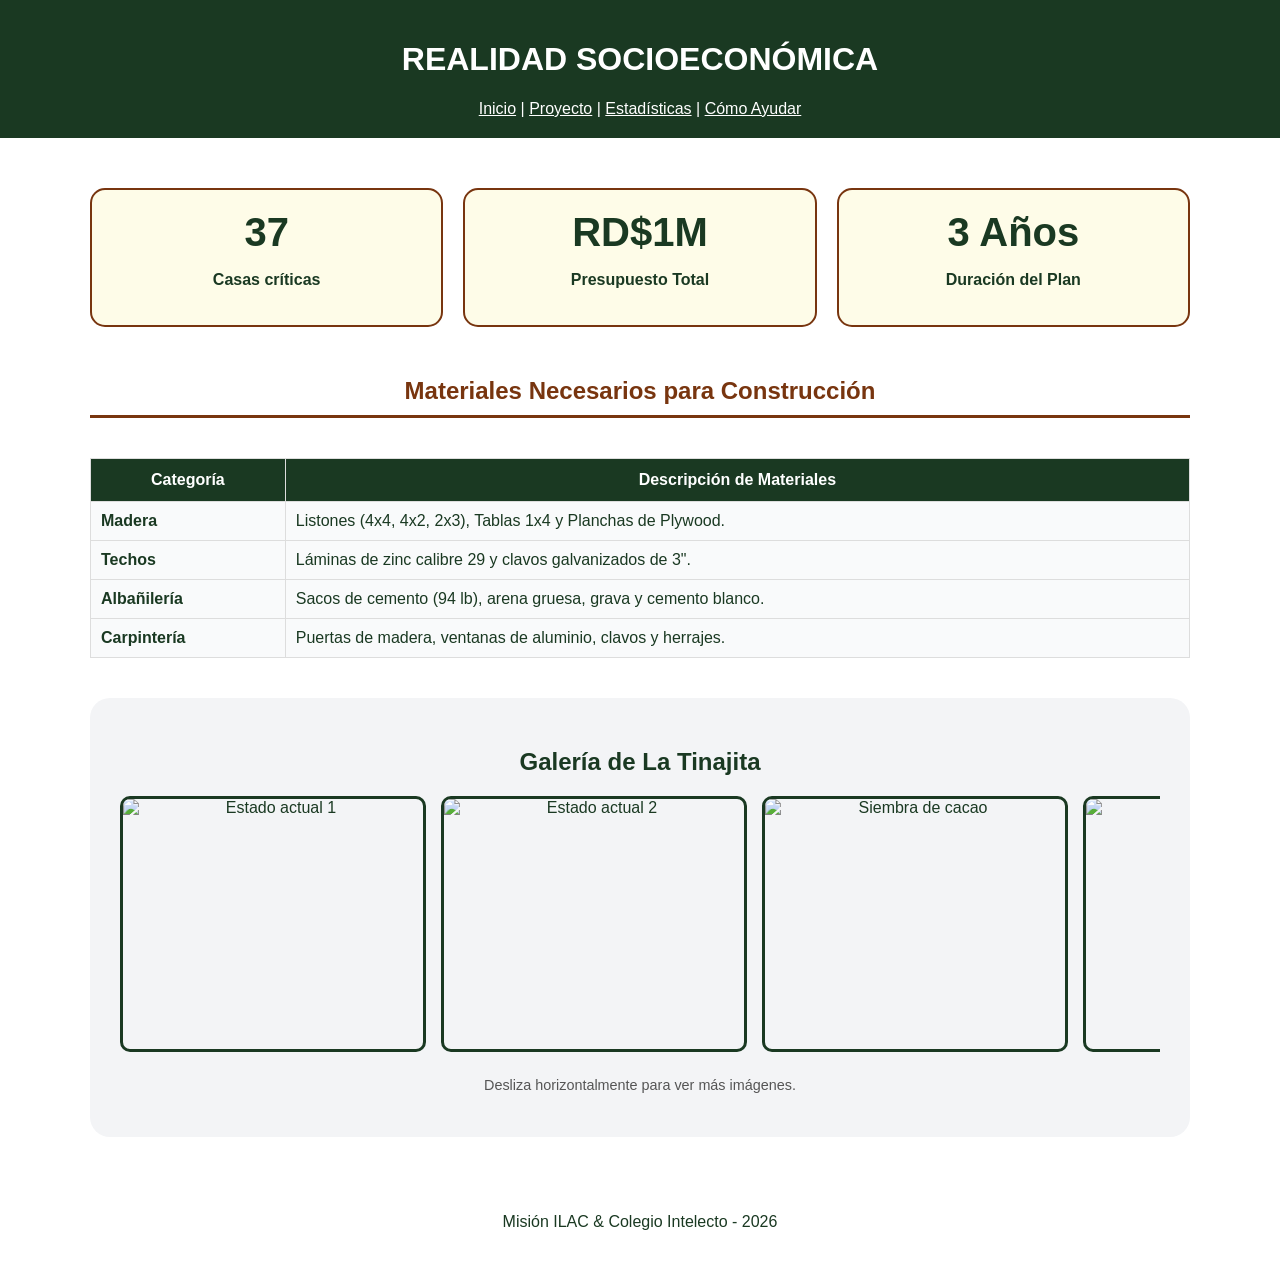
==== ayudar.html @ 4f7f6bc1 "cambio de estadisticas a ayuda" ====
<!DOCTYPE html>
<html lang="es">
<head>
    <meta charset="UTF-8">
    <title>Estadísticas - Ayudemos al Prójimo</title>
</head>
<body style="background-color: #FFFFFF; color: #1A3922; font-family: sans-serif; margin: 0;">

    <header style="background-color: #1A3922; color: white; padding: 20px; text-align: center;">
        <h1>REALIDAD SOCIOECONÓMICA</h1>
        <nav>
            <a href="index.html" style="color: white;">Inicio</a> | 
            <a href="proyecto.html" style="color: white;">Proyecto</a> | 
            <a href="estadisticas.html" style="color: white;">Estadísticas</a> | 
            <a href="ayudar.html" style="color: white;">Cómo Ayudar</a>
        </nav>
    </header>

    <main style="padding: 20px; max-width: 1100px; margin: 0 auto;">
        
        <section style="display: flex; flex-wrap: wrap; gap: 20px; margin: 30px 0; justify-content: center;">
            <div style="flex: 1; min-width: 200px; padding: 20px; border: 2px solid #78350F; border-radius: 15px; background-color: #fefce8; text-align: center;">
                <h2 style="font-size: 2.5em; margin: 0; color: #1A3922;">37</h2>
                <p style="font-weight: bold;">Casas críticas</p>
            </div>
            <div style="flex: 1; min-width: 200px; padding: 20px; border: 2px solid #78350F; border-radius: 15px; background-color: #fefce8; text-align: center;">
                <h2 style="font-size: 2.5em; margin: 0; color: #1A3922;">RD$1M</h2>
                <p style="font-weight: bold;">Presupuesto Total</p>
            </div>
            <div style="flex: 1; min-width: 200px; padding: 20px; border: 2px solid #78350F; border-radius: 15px; background-color: #fefce8; text-align: center;">
                <h2 style="font-size: 2.5em; margin: 0; color: #1A3922;">3 Años</h2>
                <p style="font-weight: bold;">Duración del Plan</p>
            </div>
        </section>

        <section style="margin-bottom: 40px;">
            <h2 style="text-align: center; color: #78350F; border-bottom: 3px solid #78350F; display: inline-block; width: 100%; padding-bottom: 10px;">Materiales Necesarios para Construcción</h2>
            
            <div style="overflow-x: auto; margin-top: 20px;">
                <table style="width: 100%; border-collapse: collapse; background-color: #f9fafb;">
                    <thead>
                        <tr style="background-color: #1A3922; color: white;">
                            <th style="padding: 12px; border: 1px solid #ddd;">Categoría</th>
                            <th style="padding: 12px; border: 1px solid #ddd;">Descripción de Materiales</th>
                        </tr>
                    </thead>
                    <tbody>
                        <tr>
                            <td style="padding: 10px; border: 1px solid #ddd; font-weight: bold;">Madera</td>
                            <td style="padding: 10px; border: 1px solid #ddd;">Listones (4x4, 4x2, 2x3), Tablas 1x4 y Planchas de Plywood.</td>
                        </tr>
                        <tr>
                            <td style="padding: 10px; border: 1px solid #ddd; font-weight: bold;">Techos</td>
                            <td style="padding: 10px; border: 1px solid #ddd;">Láminas de zinc calibre 29 y clavos galvanizados de 3".</td>
                        </tr>
                        <tr>
                            <td style="padding: 10px; border: 1px solid #ddd; font-weight: bold;">Albañilería</td>
                            <td style="padding: 10px; border: 1px solid #ddd;">Sacos de cemento (94 lb), arena gruesa, grava y cemento blanco.</td>
                        </tr>
                        <tr>
                            <td style="padding: 10px; border: 1px solid #ddd; font-weight: bold;">Carpintería</td>
                            <td style="padding: 10px; border: 1px solid #ddd;">Puertas de madera, ventanas de aluminio, clavos y herrajes.</td>
                        </tr>
                    </tbody>
                </table>
            </div>
        </section>

        <section style="text-align: center; padding: 30px; background-color: #f3f4f6; border-radius: 20px;">
            <h2 style="color: #1A3922;">Galería de La Tinajita</h2>
            <div style="display: flex; gap: 15px; overflow-x: auto; padding-bottom: 15px; scroll-behavior: smooth;">
                <img src="img/galeria1.jpg" alt="Estado actual 1" style="min-width: 300px; height: 250px; object-fit: cover; border-radius: 10px; border: 3px solid #1A3922;">
                <img src="img/galeria2.jpg" alt="Estado actual 2" style="min-width: 300px; height: 250px; object-fit: cover; border-radius: 10px; border: 3px solid #1A3922;">
                <img src="img/galeria3.jpg" alt="Siembra de cacao" style="min-width: 300px; height: 250px; object-fit: cover; border-radius: 10px; border: 3px solid #1A3922;">
                <img src="img/galeria4.jpg" alt="Comunidad" style="min-width: 300px; height: 250px; object-fit: cover; border-radius: 10px; border: 3px solid #1A3922;">
            </div>
            <p style="font-size: 0.9em; color: #555; margin-top: 10px;">Desliza horizontalmente para ver más imágenes.</p>
        </section>

    </main>

    <footer style="text-align: center; padding: 40px;">
        <p>Misión ILAC & Colegio Intelecto - 2026</p>
    </footer>

</body>
</html>
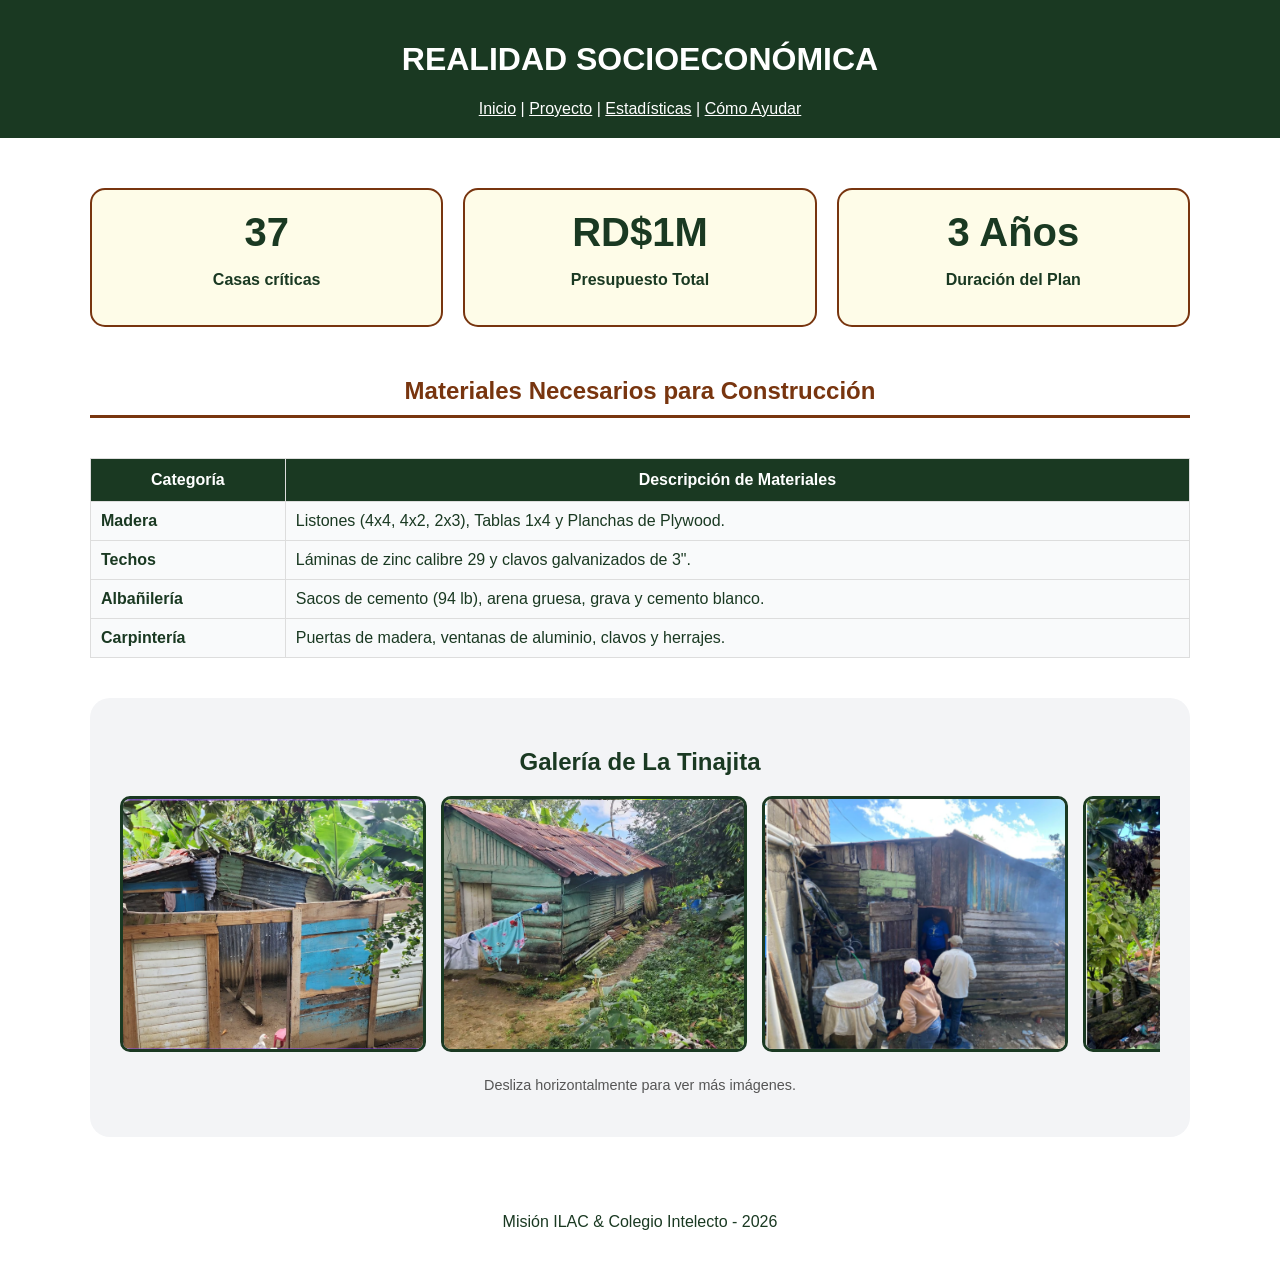
==== commit bce2f946: "fotos cambio de foto en carrusel" ====
--- a/ayudar.html
+++ b/ayudar.html
@@ -69,10 +69,10 @@
         <section style="text-align: center; padding: 30px; background-color: #f3f4f6; border-radius: 20px;">
             <h2 style="color: #1A3922;">Galería de La Tinajita</h2>
             <div style="display: flex; gap: 15px; overflow-x: auto; padding-bottom: 15px; scroll-behavior: smooth;">
-                <img src="img/galeria1.jpg" alt="Estado actual 1" style="min-width: 300px; height: 250px; object-fit: cover; border-radius: 10px; border: 3px solid #1A3922;">
-                <img src="img/galeria2.jpg" alt="Estado actual 2" style="min-width: 300px; height: 250px; object-fit: cover; border-radius: 10px; border: 3px solid #1A3922;">
-                <img src="img/galeria3.jpg" alt="Siembra de cacao" style="min-width: 300px; height: 250px; object-fit: cover; border-radius: 10px; border: 3px solid #1A3922;">
-                <img src="img/galeria4.jpg" alt="Comunidad" style="min-width: 300px; height: 250px; object-fit: cover; border-radius: 10px; border: 3px solid #1A3922;">
+                <img src="img/tinajita1.png" alt="Estado actual 1" style="min-width: 300px; height: 250px; object-fit: cover; border-radius: 10px; border: 3px solid #1A3922;">
+                <img src="img/tinajita2.png" alt="Estado actual 2" style="min-width: 300px; height: 250px; object-fit: cover; border-radius: 10px; border: 3px solid #1A3922;">
+                <img src="img/tinajita3.png" alt="Siembra de cacao" style="min-width: 300px; height: 250px; object-fit: cover; border-radius: 10px; border: 3px solid #1A3922;">
+                <img src="img/tinajita4.png" alt="Comunidad" style="min-width: 300px; height: 250px; object-fit: cover; border-radius: 10px; border: 3px solid #1A3922;">
             </div>
             <p style="font-size: 0.9em; color: #555; margin-top: 10px;">Desliza horizontalmente para ver más imágenes.</p>
         </section>
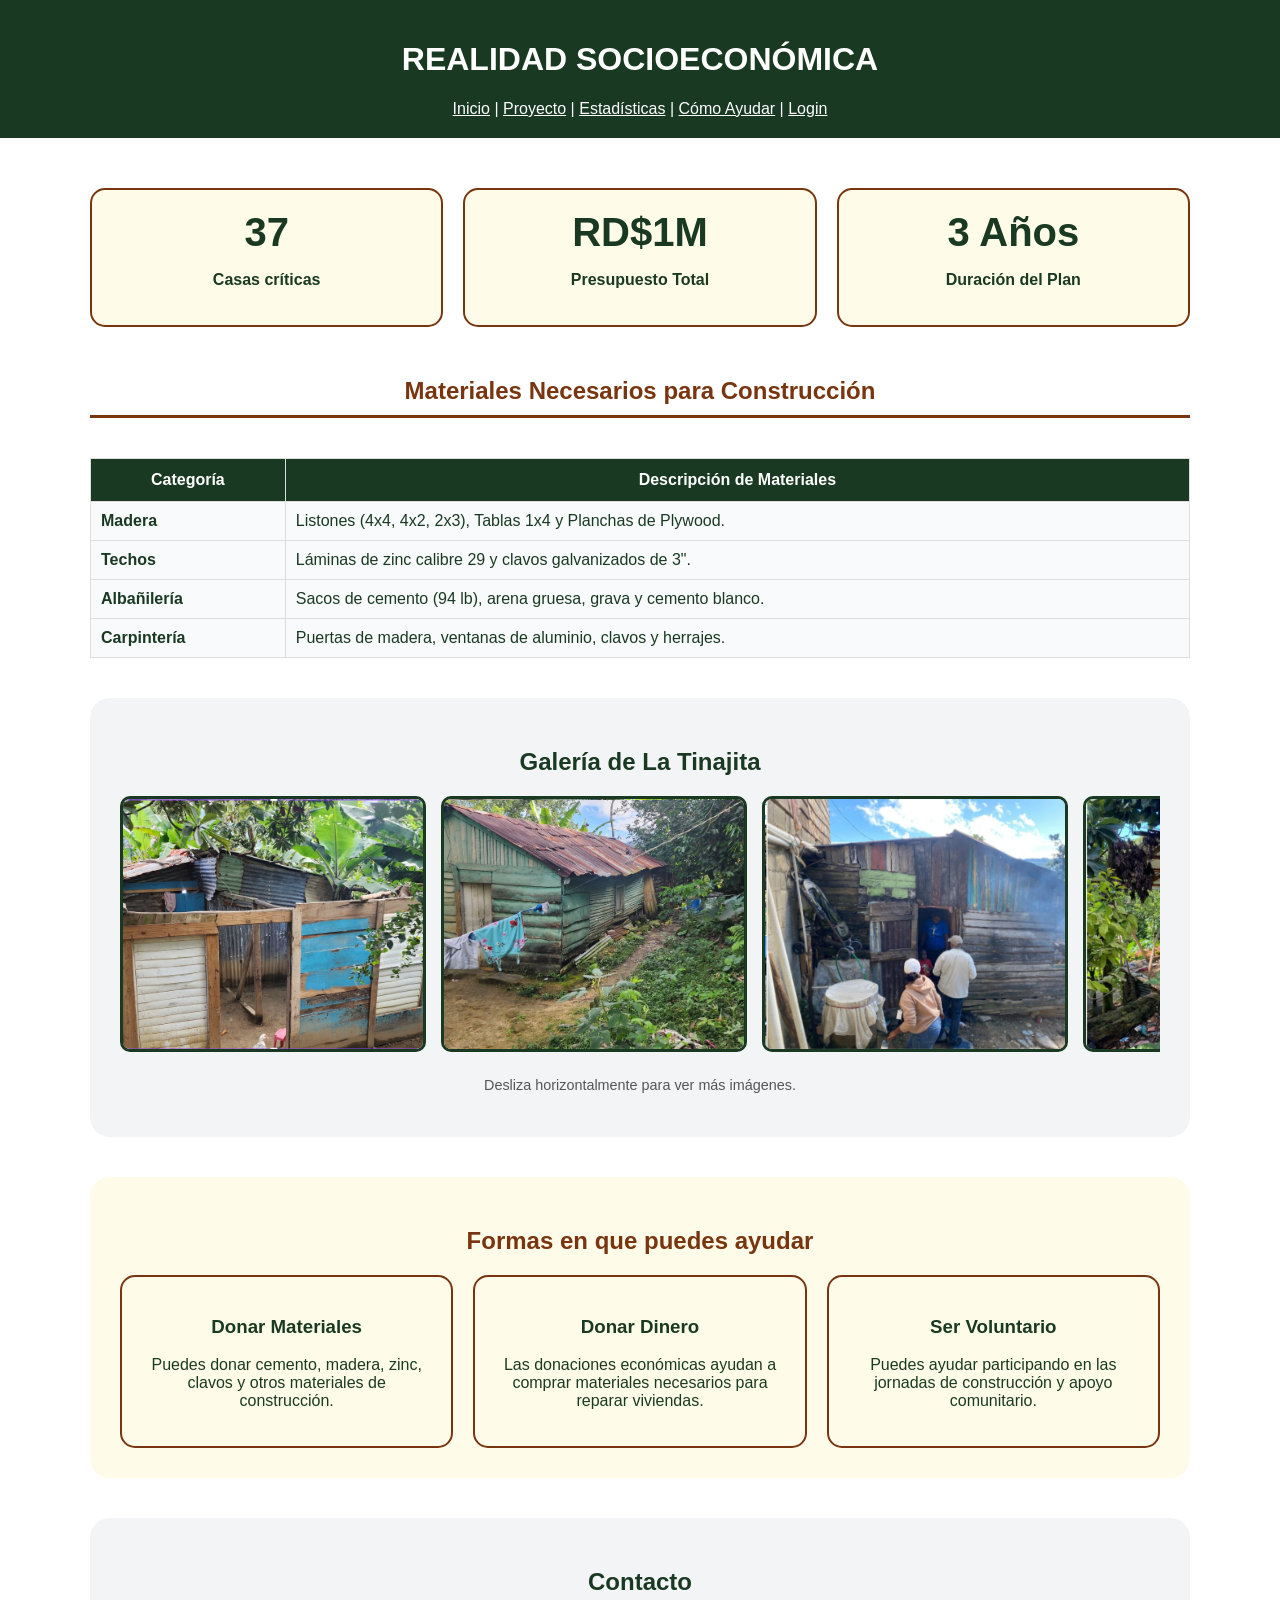
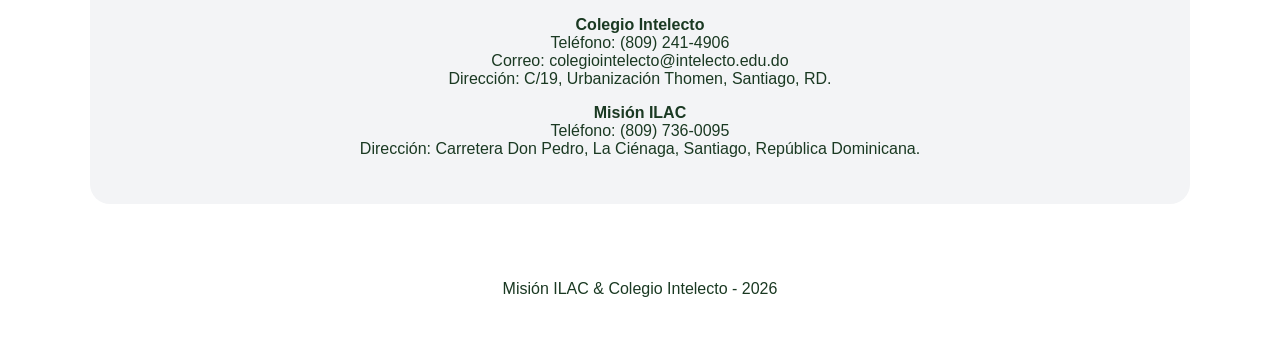
==== commit 04022a55: "login y upd de ayuda" ====
--- a/ayudar.html
+++ b/ayudar.html
@@ -1,87 +1,160 @@
 <!DOCTYPE html>
 <html lang="es">
 <head>
-    <meta charset="UTF-8">
-    <title>Estadísticas - Ayudemos al Prójimo</title>
+<meta charset="UTF-8">
+<title>Estadísticas - Ayudemos al Prójimo</title>
 </head>
+
 <body style="background-color: #FFFFFF; color: #1A3922; font-family: sans-serif; margin: 0;">
 
-    <header style="background-color: #1A3922; color: white; padding: 20px; text-align: center;">
-        <h1>REALIDAD SOCIOECONÓMICA</h1>
-        <nav>
-            <a href="index.html" style="color: white;">Inicio</a> | 
-            <a href="proyecto.html" style="color: white;">Proyecto</a> | 
-            <a href="estadisticas.html" style="color: white;">Estadísticas</a> | 
-            <a href="ayudar.html" style="color: white;">Cómo Ayudar</a>
-        </nav>
-    </header>
+<header style="background-color: #1A3922; color: white; padding: 20px; text-align: center;">
+<h1>REALIDAD SOCIOECONÓMICA</h1>
 
-    <main style="padding: 20px; max-width: 1100px; margin: 0 auto;">
-        
-        <section style="display: flex; flex-wrap: wrap; gap: 20px; margin: 30px 0; justify-content: center;">
-            <div style="flex: 1; min-width: 200px; padding: 20px; border: 2px solid #78350F; border-radius: 15px; background-color: #fefce8; text-align: center;">
-                <h2 style="font-size: 2.5em; margin: 0; color: #1A3922;">37</h2>
-                <p style="font-weight: bold;">Casas críticas</p>
-            </div>
-            <div style="flex: 1; min-width: 200px; padding: 20px; border: 2px solid #78350F; border-radius: 15px; background-color: #fefce8; text-align: center;">
-                <h2 style="font-size: 2.5em; margin: 0; color: #1A3922;">RD$1M</h2>
-                <p style="font-weight: bold;">Presupuesto Total</p>
-            </div>
-            <div style="flex: 1; min-width: 200px; padding: 20px; border: 2px solid #78350F; border-radius: 15px; background-color: #fefce8; text-align: center;">
-                <h2 style="font-size: 2.5em; margin: 0; color: #1A3922;">3 Años</h2>
-                <p style="font-weight: bold;">Duración del Plan</p>
-            </div>
-        </section>
+<nav>
+<a href="index.html" style="color: white;">Inicio</a> |
+<a href="proyecto.html" style="color: white;">Proyecto</a> |
+<a href="estadisticas.html" style="color: white;">Estadísticas</a> |
+<a href="ayudar.html" style="color: white;">Cómo Ayudar</a> |
+<a href="login.html" style="color: white;">Login</a>
+</nav>
 
-        <section style="margin-bottom: 40px;">
-            <h2 style="text-align: center; color: #78350F; border-bottom: 3px solid #78350F; display: inline-block; width: 100%; padding-bottom: 10px;">Materiales Necesarios para Construcción</h2>
-            
-            <div style="overflow-x: auto; margin-top: 20px;">
-                <table style="width: 100%; border-collapse: collapse; background-color: #f9fafb;">
-                    <thead>
-                        <tr style="background-color: #1A3922; color: white;">
-                            <th style="padding: 12px; border: 1px solid #ddd;">Categoría</th>
-                            <th style="padding: 12px; border: 1px solid #ddd;">Descripción de Materiales</th>
-                        </tr>
-                    </thead>
-                    <tbody>
-                        <tr>
-                            <td style="padding: 10px; border: 1px solid #ddd; font-weight: bold;">Madera</td>
-                            <td style="padding: 10px; border: 1px solid #ddd;">Listones (4x4, 4x2, 2x3), Tablas 1x4 y Planchas de Plywood.</td>
-                        </tr>
-                        <tr>
-                            <td style="padding: 10px; border: 1px solid #ddd; font-weight: bold;">Techos</td>
-                            <td style="padding: 10px; border: 1px solid #ddd;">Láminas de zinc calibre 29 y clavos galvanizados de 3".</td>
-                        </tr>
-                        <tr>
-                            <td style="padding: 10px; border: 1px solid #ddd; font-weight: bold;">Albañilería</td>
-                            <td style="padding: 10px; border: 1px solid #ddd;">Sacos de cemento (94 lb), arena gruesa, grava y cemento blanco.</td>
-                        </tr>
-                        <tr>
-                            <td style="padding: 10px; border: 1px solid #ddd; font-weight: bold;">Carpintería</td>
-                            <td style="padding: 10px; border: 1px solid #ddd;">Puertas de madera, ventanas de aluminio, clavos y herrajes.</td>
-                        </tr>
-                    </tbody>
-                </table>
-            </div>
-        </section>
+</header>
 
-        <section style="text-align: center; padding: 30px; background-color: #f3f4f6; border-radius: 20px;">
-            <h2 style="color: #1A3922;">Galería de La Tinajita</h2>
-            <div style="display: flex; gap: 15px; overflow-x: auto; padding-bottom: 15px; scroll-behavior: smooth;">
-                <img src="img/tinajita1.png" alt="Estado actual 1" style="min-width: 300px; height: 250px; object-fit: cover; border-radius: 10px; border: 3px solid #1A3922;">
-                <img src="img/tinajita2.png" alt="Estado actual 2" style="min-width: 300px; height: 250px; object-fit: cover; border-radius: 10px; border: 3px solid #1A3922;">
-                <img src="img/tinajita3.png" alt="Siembra de cacao" style="min-width: 300px; height: 250px; object-fit: cover; border-radius: 10px; border: 3px solid #1A3922;">
-                <img src="img/tinajita4.png" alt="Comunidad" style="min-width: 300px; height: 250px; object-fit: cover; border-radius: 10px; border: 3px solid #1A3922;">
-            </div>
-            <p style="font-size: 0.9em; color: #555; margin-top: 10px;">Desliza horizontalmente para ver más imágenes.</p>
-        </section>
+<main style="padding: 20px; max-width: 1100px; margin: 0 auto;">
 
-    </main>
+<section style="display: flex; flex-wrap: wrap; gap: 20px; margin: 30px 0; justify-content: center;">
 
-    <footer style="text-align: center; padding: 40px;">
-        <p>Misión ILAC & Colegio Intelecto - 2026</p>
-    </footer>
+<div style="flex: 1; min-width: 200px; padding: 20px; border: 2px solid #78350F; border-radius: 15px; background-color: #fefce8; text-align: center;">
+<h2 style="font-size: 2.5em; margin: 0; color: #1A3922;">37</h2>
+<p style="font-weight: bold;">Casas críticas</p>
+</div>
+
+<div style="flex: 1; min-width: 200px; padding: 20px; border: 2px solid #78350F; border-radius: 15px; background-color: #fefce8; text-align: center;">
+<h2 style="font-size: 2.5em; margin: 0; color: #1A3922;">RD$1M</h2>
+<p style="font-weight: bold;">Presupuesto Total</p>
+</div>
+
+<div style="flex: 1; min-width: 200px; padding: 20px; border: 2px solid #78350F; border-radius: 15px; background-color: #fefce8; text-align: center;">
+<h2 style="font-size: 2.5em; margin: 0; color: #1A3922;">3 Años</h2>
+<p style="font-weight: bold;">Duración del Plan</p>
+</div>
+
+</section>
+
+<section style="margin-bottom: 40px;">
+<h2 style="text-align: center; color: #78350F; border-bottom: 3px solid #78350F; display: inline-block; width: 100%; padding-bottom: 10px;">
+Materiales Necesarios para Construcción
+</h2>
+
+<div style="overflow-x: auto; margin-top: 20px;">
+
+<table style="width: 100%; border-collapse: collapse; background-color: #f9fafb;">
+
+<thead>
+<tr style="background-color: #1A3922; color: white;">
+<th style="padding: 12px; border: 1px solid #ddd;">Categoría</th>
+<th style="padding: 12px; border: 1px solid #ddd;">Descripción de Materiales</th>
+</tr>
+</thead>
+
+<tbody>
+
+<tr>
+<td style="padding: 10px; border: 1px solid #ddd; font-weight: bold;">Madera</td>
+<td style="padding: 10px; border: 1px solid #ddd;">Listones (4x4, 4x2, 2x3), Tablas 1x4 y Planchas de Plywood.</td>
+</tr>
+
+<tr>
+<td style="padding: 10px; border: 1px solid #ddd; font-weight: bold;">Techos</td>
+<td style="padding: 10px; border: 1px solid #ddd;">Láminas de zinc calibre 29 y clavos galvanizados de 3".</td>
+</tr>
+
+<tr>
+<td style="padding: 10px; border: 1px solid #ddd; font-weight: bold;">Albañilería</td>
+<td style="padding: 10px; border: 1px solid #ddd;">Sacos de cemento (94 lb), arena gruesa, grava y cemento blanco.</td>
+</tr>
+
+<tr>
+<td style="padding: 10px; border: 1px solid #ddd; font-weight: bold;">Carpintería</td>
+<td style="padding: 10px; border: 1px solid #ddd;">Puertas de madera, ventanas de aluminio, clavos y herrajes.</td>
+</tr>
+
+</tbody>
+</table>
+
+</div>
+</section>
+
+<section style="text-align: center; padding: 30px; background-color: #f3f4f6; border-radius: 20px;">
+
+<h2 style="color: #1A3922;">Galería de La Tinajita</h2>
+
+<div style="display: flex; gap: 15px; overflow-x: auto; padding-bottom: 15px; scroll-behavior: smooth;">
+
+<img src="img/tinajita1.png" alt="Estado actual 1" style="min-width: 300px; height: 250px; object-fit: cover; border-radius: 10px; border: 3px solid #1A3922;">
+<img src="img/tinajita2.png" alt="Estado actual 2" style="min-width: 300px; height: 250px; object-fit: cover; border-radius: 10px; border: 3px solid #1A3922;">
+<img src="img/tinajita3.png" alt="Siembra de cacao" style="min-width: 300px; height: 250px; object-fit: cover; border-radius: 10px; border: 3px solid #1A3922;">
+<img src="img/tinajita4.png" alt="Comunidad" style="min-width: 300px; height: 250px; object-fit: cover; border-radius: 10px; border: 3px solid #1A3922;">
+
+</div>
+
+<p style="font-size: 0.9em; color: #555; margin-top: 10px;">
+Desliza horizontalmente para ver más imágenes.
+</p>
+
+</section>
+
+<!-- FORMAS DE AYUDAR -->
+
+<section style="margin-top:40px; padding:30px; background:#fefce8; border-radius:20px;">
+
+<h2 style="text-align:center; color:#78350F;">Formas en que puedes ayudar</h2>
+
+<div style="display:flex; flex-wrap:wrap; gap:20px; justify-content:center; margin-top:20px;">
+
+<div style="flex:1; min-width:250px; border:2px solid #78350F; padding:20px; border-radius:15px; text-align:center;">
+<h3>Donar Materiales</h3>
+<p>Puedes donar cemento, madera, zinc, clavos y otros materiales de construcción.</p>
+</div>
+
+<div style="flex:1; min-width:250px; border:2px solid #78350F; padding:20px; border-radius:15px; text-align:center;">
+<h3>Donar Dinero</h3>
+<p>Las donaciones económicas ayudan a comprar materiales necesarios para reparar viviendas.</p>
+</div>
+
+<div style="flex:1; min-width:250px; border:2px solid #78350F; padding:20px; border-radius:15px; text-align:center;">
+<h3>Ser Voluntario</h3>
+<p>Puedes ayudar participando en las jornadas de construcción y apoyo comunitario.</p>
+</div>
+
+</div>
+
+</section>
+
+<!-- CONTACTO -->
+
+<section style="margin-top:40px; padding:30px; background:#f3f4f6; border-radius:20px; text-align:center;">
+
+<h2 style="color:#1A3922;">Contacto</h2>
+
+<p><strong>Colegio Intelecto</strong><br>
+Teléfono: (809) 241-4906<br>
+Correo: colegiointelecto@intelecto.edu.do<br>
+Dirección: C/19, Urbanización Thomen, Santiago, RD.
+</p>
+
+<p><strong>Misión ILAC</strong><br>
+Teléfono: (809) 736-0095<br>
+Dirección: Carretera Don Pedro, La Ciénaga, Santiago, República Dominicana.
+</p>
+
+</section>
+
+</main>
+
+<footer style="text-align: center; padding: 40px;">
+<p>Misión ILAC & Colegio Intelecto - 2026</p>
+</footer>
 
 </body>
 </html>
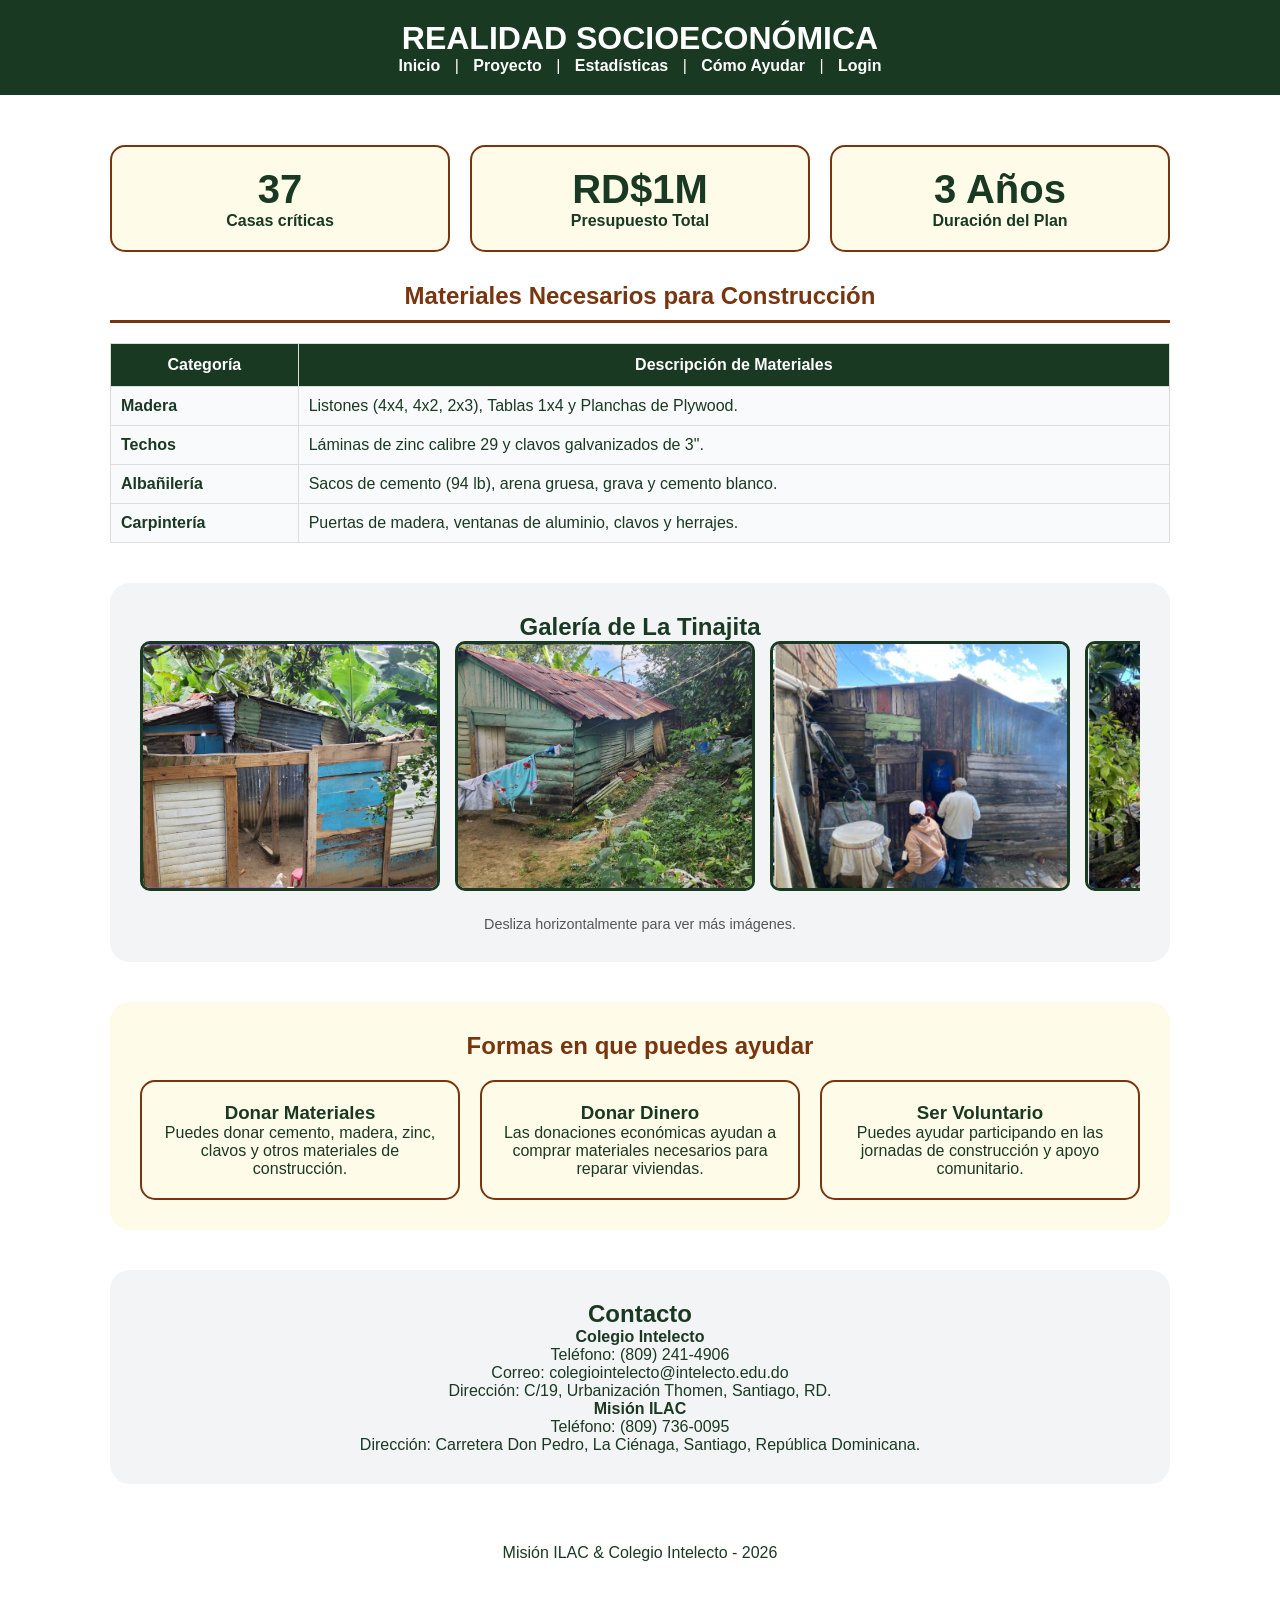
==== commit e8dfc7d1: "css" ====
--- a/ayudar.html
+++ b/ayudar.html
@@ -4,7 +4,7 @@
 <meta charset="UTF-8">
 <title>Estadísticas - Ayudemos al Prójimo</title>
 </head>
-
+<link rel="stylesheet" href="styles.css">
 <body style="background-color: #FFFFFF; color: #1A3922; font-family: sans-serif; margin: 0;">
 
 <header style="background-color: #1A3922; color: white; padding: 20px; text-align: center;">
--- a/styles.css
+++ b/styles.css
@@ -0,0 +1,68 @@
+<style>
+:root{
+  --verde:#1A3922;
+  --marron:#78350F;
+  --gris:#f3f4f6;
+  --blanco:#ffffff;
+}
+
+*{
+  margin:0;
+  padding:0;
+  box-sizing:border-box;
+  font-family:'Segoe UI',sans-serif;
+}
+
+body{
+  background:var(--blanco);
+  color:var(--verde);
+}
+
+header{
+  background:var(--verde);
+  color:white;
+  padding:20px;
+  text-align:center;
+}
+
+nav a{
+  color:white;
+  margin:0 10px;
+  text-decoration:none;
+  font-weight:bold;
+}
+
+nav a:hover{
+  text-decoration:underline;
+}
+
+.container{
+  max-width:1100px;
+  margin:auto;
+  padding:20px;
+}
+
+.card{
+  background:white;
+  border-radius:15px;
+  padding:20px;
+  box-shadow:0 5px 15px rgba(0,0,0,0.1);
+}
+
+.grid{
+  display:grid;
+  grid-template-columns:repeat(auto-fit,minmax(250px,1fr));
+  gap:20px;
+}
+
+.stat{
+  text-align:center;
+  background:#fefce8;
+  border:2px solid var(--marron);
+}
+
+.stat h2{
+  font-size:2.5em;
+}
+
+</style>
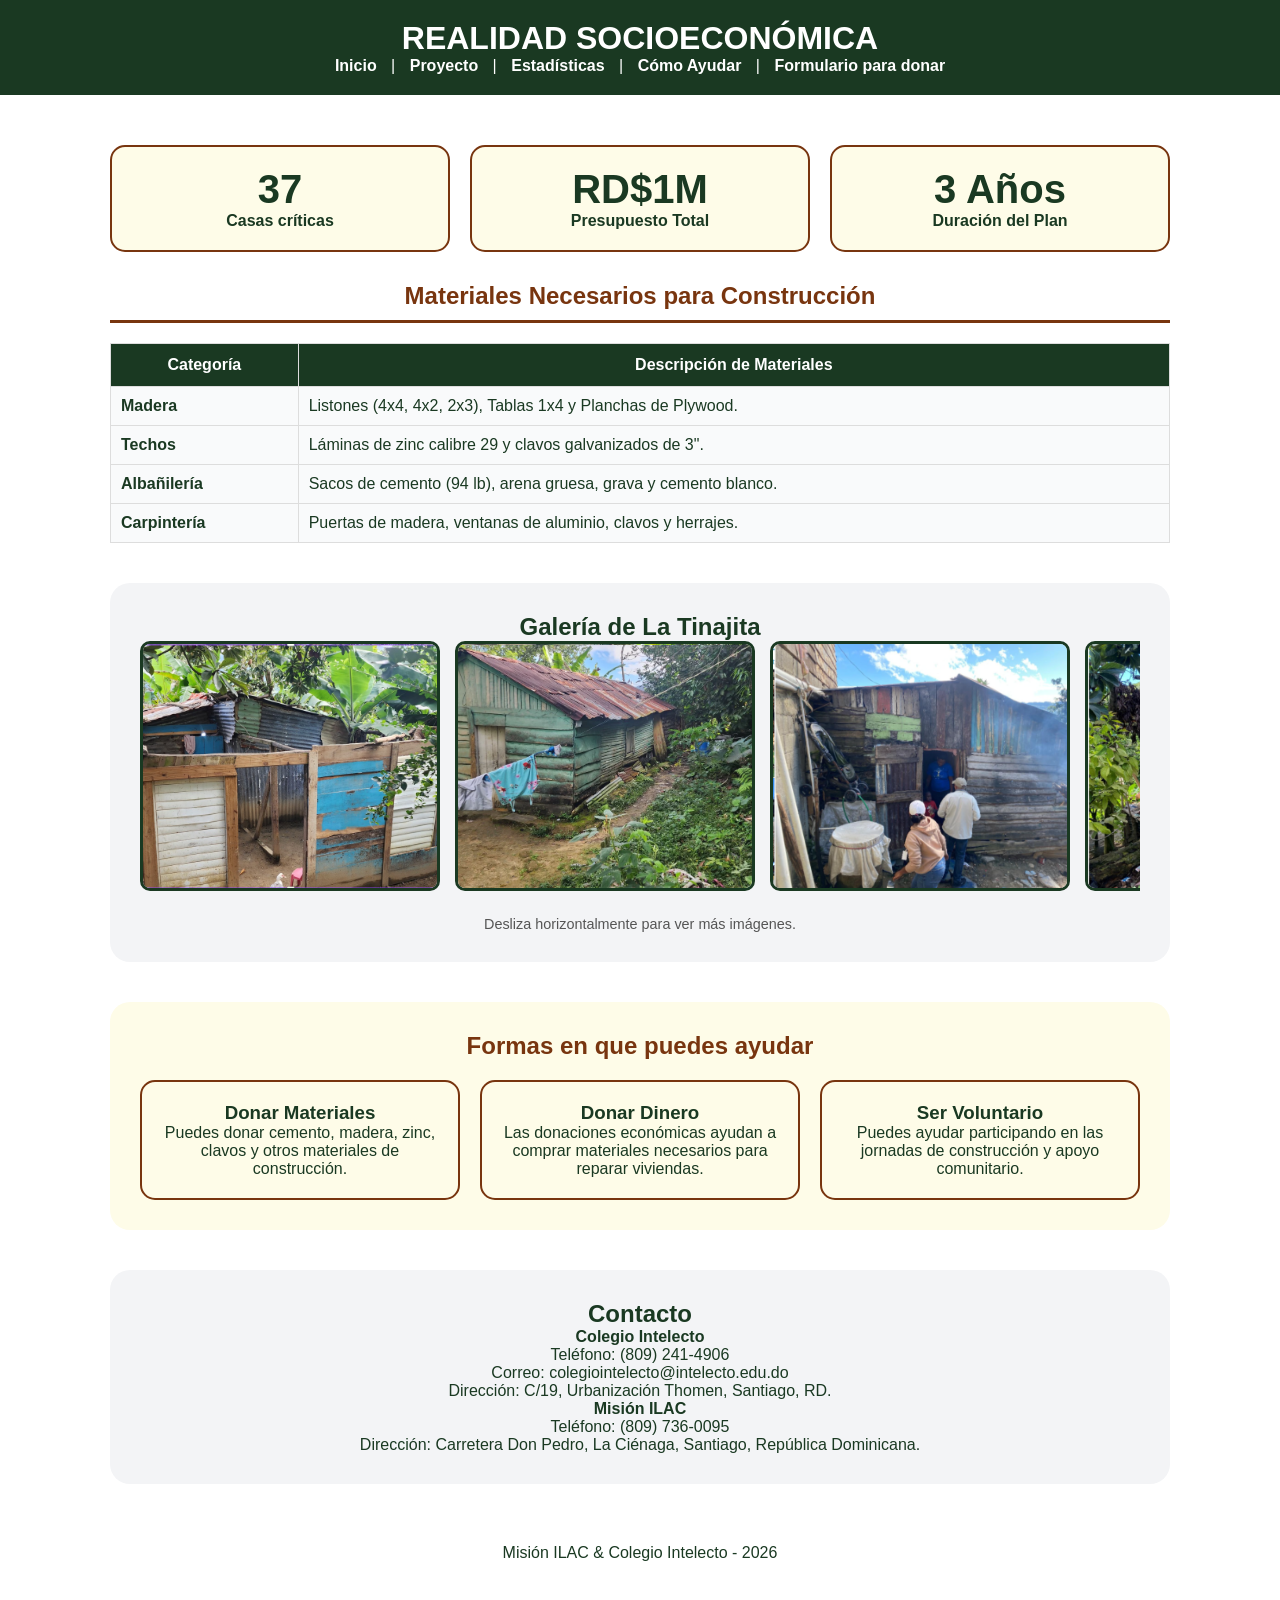
==== commit e209030e: "Creacion de forms y eliminacion de login" ====
--- a/ayudar.html
+++ b/ayudar.html
@@ -11,11 +11,11 @@
 <h1>REALIDAD SOCIOECONÓMICA</h1>
 
 <nav>
-<a href="index.html" style="color: white;">Inicio</a> |
-<a href="proyecto.html" style="color: white;">Proyecto</a> |
-<a href="estadisticas.html" style="color: white;">Estadísticas</a> |
-<a href="ayudar.html" style="color: white;">Cómo Ayudar</a> |
-<a href="login.html" style="color: white;">Login</a>
+            <a href="index.html" style="color: white;">Inicio</a> | 
+            <a href="proyecto.html" style="color: white;">Proyecto</a> | 
+            <a href="estadisticas.html" style="color: white;">Estadísticas</a> | 
+            <a href="ayudar.html" style="color: white;">Cómo Ayudar</a> |
+            <a href="forms.html" style="color: white;">Formulario para donar</a>
 </nav>
 
 </header>
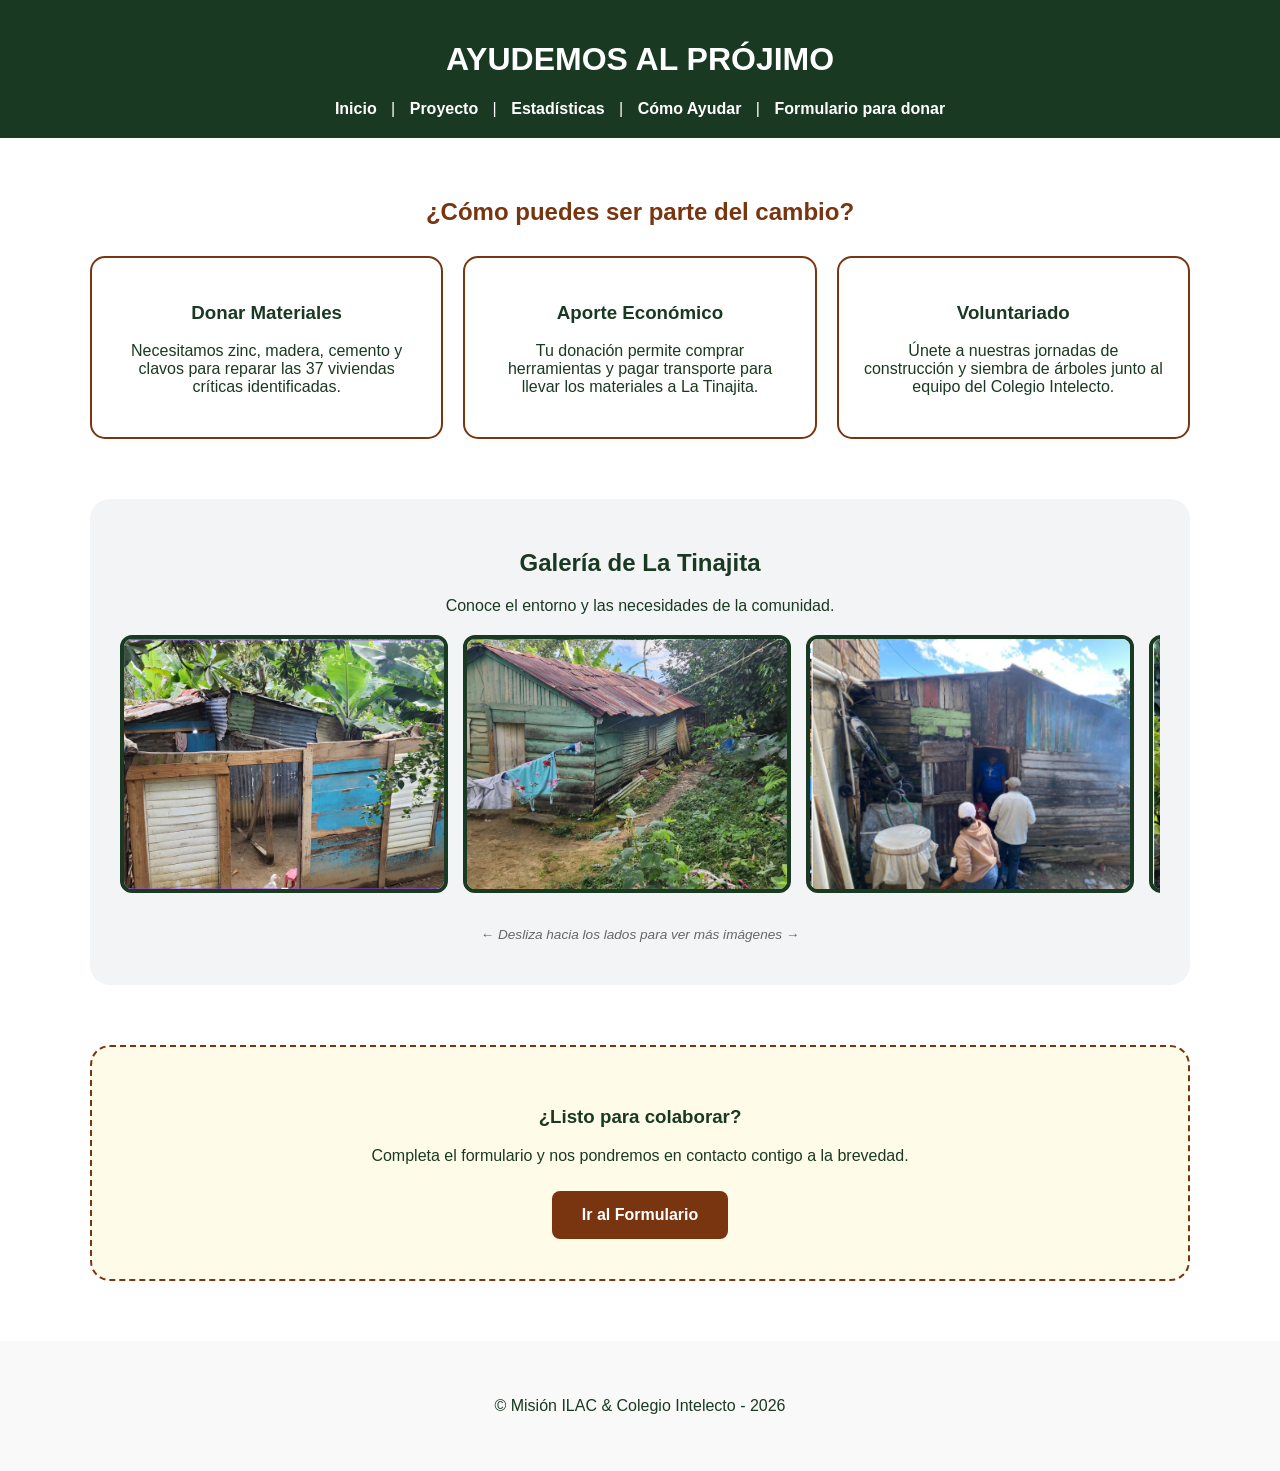
==== commit f0db2b4d: "ayudar.html y forms.html animacion" ====
--- a/ayudar.html
+++ b/ayudar.html
@@ -1,160 +1,150 @@
 <!DOCTYPE html>
 <html lang="es">
 <head>
-<meta charset="UTF-8">
-<title>Estadísticas - Ayudemos al Prójimo</title>
+    <meta charset="UTF-8">
+    <meta name="viewport" content="width=device-width, initial-scale=1.0">
+    <title>Cómo Ayudar - Ayudemos al Prójimo</title>
+    <style>
+        /* --- ESTILOS DE ANIMACIÓN --- */
+        .scroll-reveal {
+            opacity: 0;
+            transform: translateY(30px);
+            transition: all 0.8s ease-out;
+        }
+
+        .scroll-reveal.reveal {
+            opacity: 1;
+            transform: translateY(0);
+        }
+
+        /* Efecto Zoom para la Galería y elementos destacados */
+        .zoom-reveal {
+            opacity: 0;
+            transform: scale(0.9);
+            transition: all 1s cubic-bezier(0.175, 0.885, 0.32, 1.275);
+        }
+
+        .zoom-reveal.reveal {
+            opacity: 1;
+            transform: scale(1);
+        }
+
+        /* Delays para las opciones de ayuda */
+        .delay-1 { transition-delay: 0.2s; }
+        .delay-2 { transition-delay: 0.4s; }
+        .delay-3 { transition-delay: 0.6s; }
+
+        /* Estilos generales */
+        body { background-color: #FFFFFF; color: #1A3922; font-family: sans-serif; margin: 0; overflow-x: hidden; }
+        
+        header { background-color: #1A3922; color: white; padding: 20px; text-align: center; }
+        
+        nav a { color: white; text-decoration: none; margin: 0 10px; font-weight: bold; transition: 0.3s; }
+        nav a:hover { color: #f0c040; }
+
+        .card-ayuda {
+            flex: 1; 
+            min-width: 250px; 
+            border: 2px solid #78350F; 
+            padding: 25px; 
+            border-radius: 15px; 
+            text-align: center; 
+            background: white;
+            transition: transform 0.3s;
+        }
+        
+        .card-ayuda:hover { transform: translateY(-5px); box-shadow: 0 10px 20px rgba(0,0,0,0.1); }
+
+        footer { text-align: center; padding: 40px; margin-top: 40px; background: #f9f9f9; }
+    </style>
 </head>
-<link rel="stylesheet" href="styles.css">
-<body style="background-color: #FFFFFF; color: #1A3922; font-family: sans-serif; margin: 0;">
+<body>
 
-<header style="background-color: #1A3922; color: white; padding: 20px; text-align: center;">
-<h1>REALIDAD SOCIOECONÓMICA</h1>
+    <header>
+        <h1>AYUDEMOS AL PRÓJIMO</h1>
+        <nav>
+            <a href="index.html">Inicio</a> | 
+            <a href="proyecto.html">Proyecto</a> | 
+            <a href="estadisticas.html">Estadísticas</a> | 
+            <a href="ayudar.html">Cómo Ayudar</a> |
+            <a href="forms.html">Formulario para donar</a>
+        </nav>
+    </header>
 
-<nav>
-            <a href="index.html" style="color: white;">Inicio</a> | 
-            <a href="proyecto.html" style="color: white;">Proyecto</a> | 
-            <a href="estadisticas.html" style="color: white;">Estadísticas</a> | 
-            <a href="ayudar.html" style="color: white;">Cómo Ayudar</a> |
-            <a href="forms.html" style="color: white;">Formulario para donar</a>
-</nav>
+    <main style="padding: 20px; max-width: 1100px; margin: 0 auto;">
+        
+        <section style="margin-top: 40px;">
+            <h2 class="scroll-reveal" style="text-align: center; color: #78350F;">¿Cómo puedes ser parte del cambio?</h2>
+            
+            <div style="display: flex; flex-wrap: wrap; gap: 20px; justify-content: center; margin-top: 30px;">
+                
+                <div class="card-ayuda scroll-reveal delay-1">
+                    <h3 style="color: #1A3922;">Donar Materiales</h3>
+                    <p>Necesitamos zinc, madera, cemento y clavos para reparar las 37 viviendas críticas identificadas.</p>
+                </div>
 
-</header>
+                <div class="card-ayuda scroll-reveal delay-2">
+                    <h3 style="color: #1A3922;">Aporte Económico</h3>
+                    <p>Tu donación permite comprar herramientas y pagar transporte para llevar los materiales a La Tinajita.</p>
+                </div>
 
-<main style="padding: 20px; max-width: 1100px; margin: 0 auto;">
+                <div class="card-ayuda scroll-reveal delay-3">
+                    <h3 style="color: #1A3922;">Voluntariado</h3>
+                    <p>Únete a nuestras jornadas de construcción y siembra de árboles junto al equipo del Colegio Intelecto.</p>
+                </div>
 
-<section style="display: flex; flex-wrap: wrap; gap: 20px; margin: 30px 0; justify-content: center;">
+            </div>
+        </section>
 
-<div style="flex: 1; min-width: 200px; padding: 20px; border: 2px solid #78350F; border-radius: 15px; background-color: #fefce8; text-align: center;">
-<h2 style="font-size: 2.5em; margin: 0; color: #1A3922;">37</h2>
-<p style="font-weight: bold;">Casas críticas</p>
-</div>
+        <section class="zoom-reveal" style="margin-top: 60px; padding: 30px; background-color: #f3f4f6; border-radius: 20px; text-align: center;">
+            <h2 style="color: #1A3922;">Galería de La Tinajita</h2>
+            <p style="margin-bottom: 20px;">Conoce el entorno y las necesidades de la comunidad.</p>
 
-<div style="flex: 1; min-width: 200px; padding: 20px; border: 2px solid #78350F; border-radius: 15px; background-color: #fefce8; text-align: center;">
-<h2 style="font-size: 2.5em; margin: 0; color: #1A3922;">RD$1M</h2>
-<p style="font-weight: bold;">Presupuesto Total</p>
-</div>
+            <div style="display: flex; gap: 15px; overflow-x: auto; padding-bottom: 20px; scroll-behavior: smooth; -webkit-overflow-scrolling: touch;">
+                <img src="img/tinajita1.png" alt="Entorno" style="min-width: 320px; height: 250px; object-fit: cover; border-radius: 12px; border: 4px solid #1A3922;">
+                <img src="img/tinajita2.png" alt="Vivienda" style="min-width: 320px; height: 250px; object-fit: cover; border-radius: 12px; border: 4px solid #1A3922;">
+                <img src="img/tinajita3.png" alt="Cacao" style="min-width: 320px; height: 250px; object-fit: cover; border-radius: 12px; border: 4px solid #1A3922;">
+                <img src="img/tinajita4.png" alt="Comunidad" style="min-width: 320px; height: 250px; object-fit: cover; border-radius: 12px; border: 4px solid #1A3922;">
+            </div>
 
-<div style="flex: 1; min-width: 200px; padding: 20px; border: 2px solid #78350F; border-radius: 15px; background-color: #fefce8; text-align: center;">
-<h2 style="font-size: 2.5em; margin: 0; color: #1A3922;">3 Años</h2>
-<p style="font-weight: bold;">Duración del Plan</p>
-</div>
+            <p style="font-size: 0.85em; color: #666; font-style: italic;">
+                ← Desliza hacia los lados para ver más imágenes →
+            </p>
+        </section>
 
-</section>
+        <section class="scroll-reveal" style="text-align: center; margin-top: 60px;">
+            <div style="background: #fefce8; padding: 40px; border-radius: 20px; border: 2px dashed #78350F;">
+                <h3>¿Listo para colaborar?</h3>
+                <p>Completa el formulario y nos pondremos en contacto contigo a la brevedad.</p>
+                <a href="forms.html" style="display: inline-block; background: #78350F; color: white; padding: 15px 30px; text-decoration: none; border-radius: 8px; font-weight: bold; margin-top: 10px;">Ir al Formulario</a>
+            </div>
+        </section>
 
-<section style="margin-bottom: 40px;">
-<h2 style="text-align: center; color: #78350F; border-bottom: 3px solid #78350F; display: inline-block; width: 100%; padding-bottom: 10px;">
-Materiales Necesarios para Construcción
-</h2>
+    </main>
 
-<div style="overflow-x: auto; margin-top: 20px;">
+    <footer>
+        <p>© Misión ILAC & Colegio Intelecto - 2026</p>
+    </footer>
 
-<table style="width: 100%; border-collapse: collapse; background-color: #f9fafb;">
+    <script>
+        // CONFIGURACIÓN DEL OBSERVADOR
+        const observerOptions = {
+            threshold: 0.15 // Se activa cuando el 15% es visible
+        };
 
-<thead>
-<tr style="background-color: #1A3922; color: white;">
-<th style="padding: 12px; border: 1px solid #ddd;">Categoría</th>
-<th style="padding: 12px; border: 1px solid #ddd;">Descripción de Materiales</th>
-</tr>
-</thead>
+        const observer = new IntersectionObserver((entries) => {
+            entries.forEach(entry => {
+                if (entry.isIntersecting) {
+                    entry.target.classList.add('reveal');
+                }
+            });
+        }, observerOptions);
 
-<tbody>
-
-<tr>
-<td style="padding: 10px; border: 1px solid #ddd; font-weight: bold;">Madera</td>
-<td style="padding: 10px; border: 1px solid #ddd;">Listones (4x4, 4x2, 2x3), Tablas 1x4 y Planchas de Plywood.</td>
-</tr>
-
-<tr>
-<td style="padding: 10px; border: 1px solid #ddd; font-weight: bold;">Techos</td>
-<td style="padding: 10px; border: 1px solid #ddd;">Láminas de zinc calibre 29 y clavos galvanizados de 3".</td>
-</tr>
-
-<tr>
-<td style="padding: 10px; border: 1px solid #ddd; font-weight: bold;">Albañilería</td>
-<td style="padding: 10px; border: 1px solid #ddd;">Sacos de cemento (94 lb), arena gruesa, grava y cemento blanco.</td>
-</tr>
-
-<tr>
-<td style="padding: 10px; border: 1px solid #ddd; font-weight: bold;">Carpintería</td>
-<td style="padding: 10px; border: 1px solid #ddd;">Puertas de madera, ventanas de aluminio, clavos y herrajes.</td>
-</tr>
-
-</tbody>
-</table>
-
-</div>
-</section>
-
-<section style="text-align: center; padding: 30px; background-color: #f3f4f6; border-radius: 20px;">
-
-<h2 style="color: #1A3922;">Galería de La Tinajita</h2>
-
-<div style="display: flex; gap: 15px; overflow-x: auto; padding-bottom: 15px; scroll-behavior: smooth;">
-
-<img src="img/tinajita1.png" alt="Estado actual 1" style="min-width: 300px; height: 250px; object-fit: cover; border-radius: 10px; border: 3px solid #1A3922;">
-<img src="img/tinajita2.png" alt="Estado actual 2" style="min-width: 300px; height: 250px; object-fit: cover; border-radius: 10px; border: 3px solid #1A3922;">
-<img src="img/tinajita3.png" alt="Siembra de cacao" style="min-width: 300px; height: 250px; object-fit: cover; border-radius: 10px; border: 3px solid #1A3922;">
-<img src="img/tinajita4.png" alt="Comunidad" style="min-width: 300px; height: 250px; object-fit: cover; border-radius: 10px; border: 3px solid #1A3922;">
-
-</div>
-
-<p style="font-size: 0.9em; color: #555; margin-top: 10px;">
-Desliza horizontalmente para ver más imágenes.
-</p>
-
-</section>
-
-<!-- FORMAS DE AYUDAR -->
-
-<section style="margin-top:40px; padding:30px; background:#fefce8; border-radius:20px;">
-
-<h2 style="text-align:center; color:#78350F;">Formas en que puedes ayudar</h2>
-
-<div style="display:flex; flex-wrap:wrap; gap:20px; justify-content:center; margin-top:20px;">
-
-<div style="flex:1; min-width:250px; border:2px solid #78350F; padding:20px; border-radius:15px; text-align:center;">
-<h3>Donar Materiales</h3>
-<p>Puedes donar cemento, madera, zinc, clavos y otros materiales de construcción.</p>
-</div>
-
-<div style="flex:1; min-width:250px; border:2px solid #78350F; padding:20px; border-radius:15px; text-align:center;">
-<h3>Donar Dinero</h3>
-<p>Las donaciones económicas ayudan a comprar materiales necesarios para reparar viviendas.</p>
-</div>
-
-<div style="flex:1; min-width:250px; border:2px solid #78350F; padding:20px; border-radius:15px; text-align:center;">
-<h3>Ser Voluntario</h3>
-<p>Puedes ayudar participando en las jornadas de construcción y apoyo comunitario.</p>
-</div>
-
-</div>
-
-</section>
-
-<!-- CONTACTO -->
-
-<section style="margin-top:40px; padding:30px; background:#f3f4f6; border-radius:20px; text-align:center;">
-
-<h2 style="color:#1A3922;">Contacto</h2>
-
-<p><strong>Colegio Intelecto</strong><br>
-Teléfono: (809) 241-4906<br>
-Correo: colegiointelecto@intelecto.edu.do<br>
-Dirección: C/19, Urbanización Thomen, Santiago, RD.
-</p>
-
-<p><strong>Misión ILAC</strong><br>
-Teléfono: (809) 736-0095<br>
-Dirección: Carretera Don Pedro, La Ciénaga, Santiago, República Dominicana.
-</p>
-
-</section>
-
-</main>
-
-<footer style="text-align: center; padding: 40px;">
-<p>Misión ILAC & Colegio Intelecto - 2026</p>
-</footer>
+        // Seleccionamos todos los elementos con clases de animación
+        document.querySelectorAll('.scroll-reveal, .zoom-reveal').forEach(el => {
+            observer.observe(el);
+        });
+    </script>
 
 </body>
 </html>
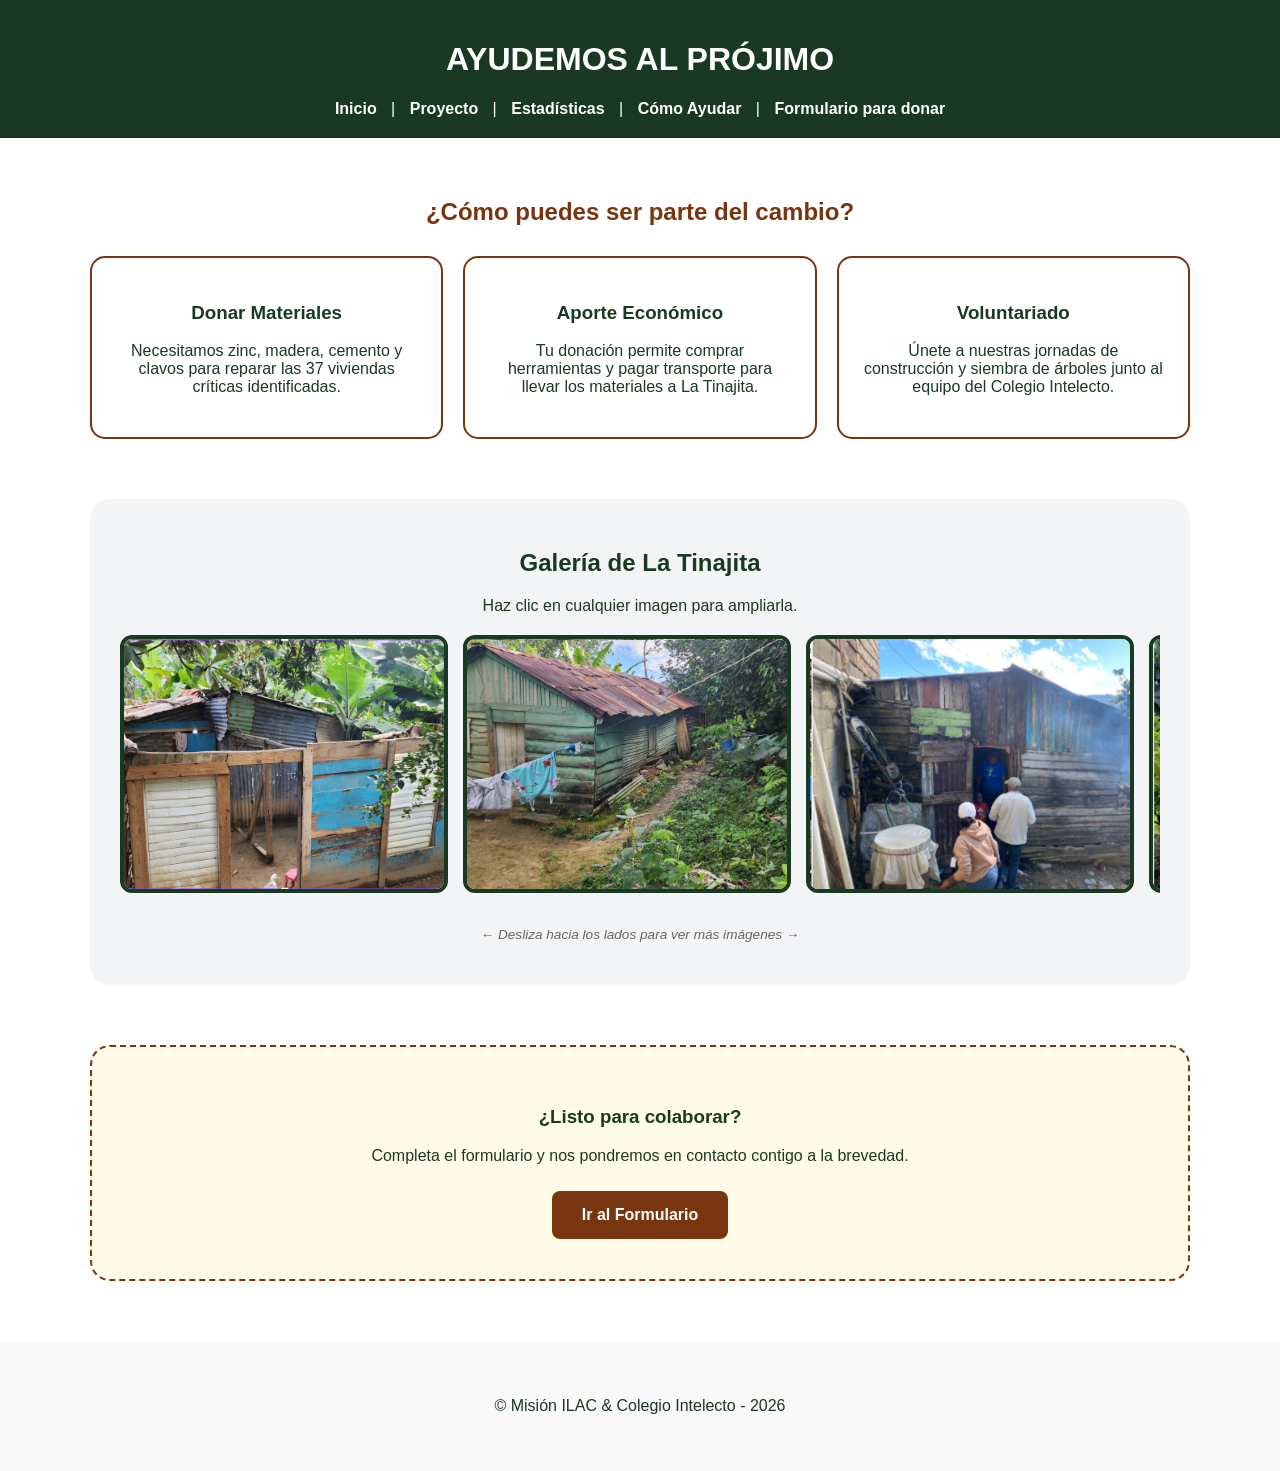
==== commit eac27d8b: "Update ayudar.html" ====
--- a/ayudar.html
+++ b/ayudar.html
@@ -17,7 +17,6 @@
             transform: translateY(0);
         }
 
-        /* Efecto Zoom para la Galería y elementos destacados */
         .zoom-reveal {
             opacity: 0;
             transform: scale(0.9);
@@ -29,7 +28,6 @@
             transform: scale(1);
         }
 
-        /* Delays para las opciones de ayuda */
         .delay-1 { transition-delay: 0.2s; }
         .delay-2 { transition-delay: 0.4s; }
         .delay-3 { transition-delay: 0.6s; }
@@ -55,10 +53,53 @@
         
         .card-ayuda:hover { transform: translateY(-5px); box-shadow: 0 10px 20px rgba(0,0,0,0.1); }
 
+        /* --- NUEVOS ESTILOS PARA EL ZOOM DE IMAGEN --- */
+        .img-galeria {
+            cursor: pointer;
+            transition: opacity 0.3s;
+        }
+        .img-galeria:hover {
+            opacity: 0.8;
+        }
+
+        /* El contenedor oscuro de fondo */
+        .lightbox {
+            display: none; /* Oculto por defecto */
+            position: fixed;
+            z-index: 1000;
+            top: 0;
+            left: 0;
+            width: 100%;
+            height: 100%;
+            background-color: rgba(0, 0, 0, 0.9);
+            justify-content: center;
+            align-items: center;
+            cursor: pointer;
+        }
+
+        /* La imagen dentro del lightbox */
+        .lightbox img {
+            max-width: 90%;
+            max-height: 80%;
+            border: 5px solid white;
+            border-radius: 10px;
+            box-shadow: 0 0 20px rgba(0,0,0,0.5);
+            animation: zoomIn 0.3s ease;
+        }
+
+        @keyframes zoomIn {
+            from { transform: scale(0.7); opacity: 0; }
+            to { transform: scale(1); opacity: 1; }
+        }
+
         footer { text-align: center; padding: 40px; margin-top: 40px; background: #f9f9f9; }
     </style>
 </head>
 <body>
+
+    <div id="lightbox" class="lightbox" onclick="this.style.display='none'">
+        <img id="lightbox-img" src="" alt="Zoom">
+    </div>
 
     <header>
         <h1>AYUDEMOS AL PRÓJIMO</h1>
@@ -77,34 +118,30 @@
             <h2 class="scroll-reveal" style="text-align: center; color: #78350F;">¿Cómo puedes ser parte del cambio?</h2>
             
             <div style="display: flex; flex-wrap: wrap; gap: 20px; justify-content: center; margin-top: 30px;">
-                
                 <div class="card-ayuda scroll-reveal delay-1">
                     <h3 style="color: #1A3922;">Donar Materiales</h3>
                     <p>Necesitamos zinc, madera, cemento y clavos para reparar las 37 viviendas críticas identificadas.</p>
                 </div>
-
                 <div class="card-ayuda scroll-reveal delay-2">
                     <h3 style="color: #1A3922;">Aporte Económico</h3>
                     <p>Tu donación permite comprar herramientas y pagar transporte para llevar los materiales a La Tinajita.</p>
                 </div>
-
                 <div class="card-ayuda scroll-reveal delay-3">
                     <h3 style="color: #1A3922;">Voluntariado</h3>
                     <p>Únete a nuestras jornadas de construcción y siembra de árboles junto al equipo del Colegio Intelecto.</p>
                 </div>
-
             </div>
         </section>
 
         <section class="zoom-reveal" style="margin-top: 60px; padding: 30px; background-color: #f3f4f6; border-radius: 20px; text-align: center;">
             <h2 style="color: #1A3922;">Galería de La Tinajita</h2>
-            <p style="margin-bottom: 20px;">Conoce el entorno y las necesidades de la comunidad.</p>
+            <p style="margin-bottom: 20px;">Haz clic en cualquier imagen para ampliarla.</p>
 
             <div style="display: flex; gap: 15px; overflow-x: auto; padding-bottom: 20px; scroll-behavior: smooth; -webkit-overflow-scrolling: touch;">
-                <img src="img/tinajita1.png" alt="Entorno" style="min-width: 320px; height: 250px; object-fit: cover; border-radius: 12px; border: 4px solid #1A3922;">
-                <img src="img/tinajita2.png" alt="Vivienda" style="min-width: 320px; height: 250px; object-fit: cover; border-radius: 12px; border: 4px solid #1A3922;">
-                <img src="img/tinajita3.png" alt="Cacao" style="min-width: 320px; height: 250px; object-fit: cover; border-radius: 12px; border: 4px solid #1A3922;">
-                <img src="img/tinajita4.png" alt="Comunidad" style="min-width: 320px; height: 250px; object-fit: cover; border-radius: 12px; border: 4px solid #1A3922;">
+                <img class="img-galeria" src="img/tinajita1.png" alt="Entorno" onclick="ampliarImagen(this.src)" style="min-width: 320px; height: 250px; object-fit: cover; border-radius: 12px; border: 4px solid #1A3922;">
+                <img class="img-galeria" src="img/tinajita2.png" alt="Vivienda" onclick="ampliarImagen(this.src)" style="min-width: 320px; height: 250px; object-fit: cover; border-radius: 12px; border: 4px solid #1A3922;">
+                <img class="img-galeria" src="img/tinajita3.png" alt="Cacao" onclick="ampliarImagen(this.src)" style="min-width: 320px; height: 250px; object-fit: cover; border-radius: 12px; border: 4px solid #1A3922;">
+                <img class="img-galeria" src="img/tinajita4.png" alt="Comunidad" onclick="ampliarImagen(this.src)" style="min-width: 320px; height: 250px; object-fit: cover; border-radius: 12px; border: 4px solid #1A3922;">
             </div>
 
             <p style="font-size: 0.85em; color: #666; font-style: italic;">
@@ -127,9 +164,17 @@
     </footer>
 
     <script>
-        // CONFIGURACIÓN DEL OBSERVADOR
+        // --- FUNCIÓN PARA AMPLIAR IMAGEN ---
+        function ampliarImagen(src) {
+            const lightbox = document.getElementById('lightbox');
+            const lightboxImg = document.getElementById('lightbox-img');
+            lightboxImg.src = src;
+            lightbox.style.display = 'flex';
+        }
+
+        // --- CONFIGURACIÓN DEL OBSERVADOR ORIGINAL ---
         const observerOptions = {
-            threshold: 0.15 // Se activa cuando el 15% es visible
+            threshold: 0.15 
         };
 
         const observer = new IntersectionObserver((entries) => {
@@ -140,7 +185,6 @@
             });
         }, observerOptions);
 
-        // Seleccionamos todos los elementos con clases de animación
         document.querySelectorAll('.scroll-reveal, .zoom-reveal').forEach(el => {
             observer.observe(el);
         });
